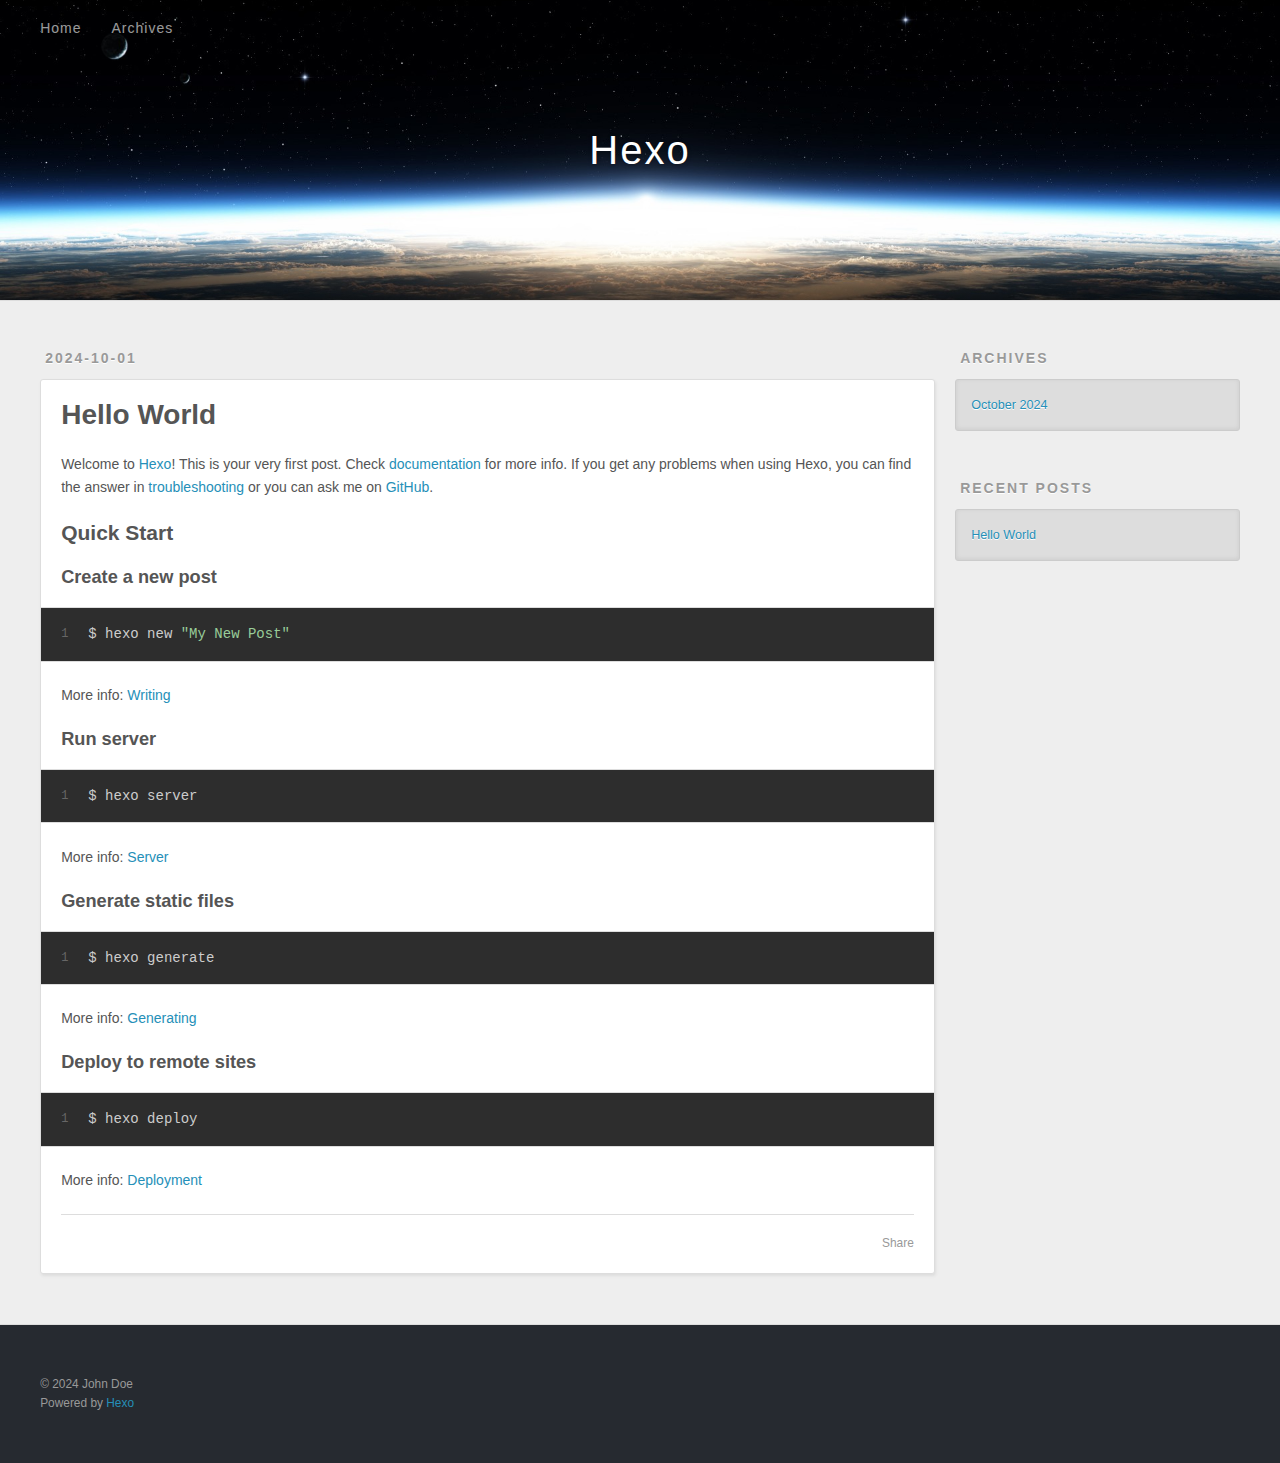
==== index.html @ 83bdbe9d "Site updated: 2024-10-02 12:25:23" ====
<!DOCTYPE html>
<html>
<head>
  <meta charset="utf-8">
  
  
  <title>Hexo</title>
  <meta name="viewport" content="width=device-width, initial-scale=1, shrink-to-fit=no">
  <meta property="og:type" content="website">
<meta property="og:title" content="Hexo">
<meta property="og:url" content="http://example.com/index.html">
<meta property="og:site_name" content="Hexo">
<meta property="og:locale" content="en_US">
<meta property="article:author" content="John Doe">
<meta name="twitter:card" content="summary">
  
    <link rel="alternate" href="/atom.xml" title="Hexo" type="application/atom+xml">
  
  
    <link rel="shortcut icon" href="/favicon.png">
  
  
  
<link rel="stylesheet" href="/css/style.css">

  
    
<link rel="stylesheet" href="/fancybox/jquery.fancybox.min.css">

  
  
<meta name="generator" content="Hexo 7.3.0"></head>

<body>
  <div id="container">
    <div id="wrap">
      <header id="header">
  <div id="banner"></div>
  <div id="header-outer" class="outer">
    <div id="header-title" class="inner">
      <h1 id="logo-wrap">
        <a href="/" id="logo">Hexo</a>
      </h1>
      
    </div>
    <div id="header-inner" class="inner">
      <nav id="main-nav">
        <a id="main-nav-toggle" class="nav-icon"><span class="fa fa-bars"></span></a>
        
          <a class="main-nav-link" href="/">Home</a>
        
          <a class="main-nav-link" href="/archives">Archives</a>
        
      </nav>
      <nav id="sub-nav">
        
        
          <a class="nav-icon" href="/atom.xml" title="RSS Feed"><span class="fa fa-rss"></span></a>
        
        <a class="nav-icon nav-search-btn" title="Search"><span class="fa fa-search"></span></a>
      </nav>
      <div id="search-form-wrap">
        <form action="//google.com/search" method="get" accept-charset="UTF-8" class="search-form"><input type="search" name="q" class="search-form-input" placeholder="Search"><button type="submit" class="search-form-submit">&#xF002;</button><input type="hidden" name="sitesearch" value="http://example.com"></form>
      </div>
    </div>
  </div>
</header>

      <div class="outer">
        <section id="main">
  
    <article id="post-hello-world" class="h-entry article article-type-post" itemprop="blogPost" itemscope itemtype="https://schema.org/BlogPosting">
  <div class="article-meta">
    <a href="/2024/10/01/hello-world/" class="article-date">
  <time class="dt-published" datetime="2024-10-01T13:02:07.486Z" itemprop="datePublished">2024-10-01</time>
</a>
    
  </div>
  <div class="article-inner">
    
    
      <header class="article-header">
        
  
    <h1 itemprop="name">
      <a class="p-name article-title" href="/2024/10/01/hello-world/">Hello World</a>
    </h1>
  

      </header>
    
    <div class="e-content article-entry" itemprop="articleBody">
      
        <p>Welcome to <a target="_blank" rel="noopener" href="https://hexo.io/">Hexo</a>! This is your very first post. Check <a target="_blank" rel="noopener" href="https://hexo.io/docs/">documentation</a> for more info. If you get any problems when using Hexo, you can find the answer in <a target="_blank" rel="noopener" href="https://hexo.io/docs/troubleshooting.html">troubleshooting</a> or you can ask me on <a target="_blank" rel="noopener" href="https://github.com/hexojs/hexo/issues">GitHub</a>.</p>
<h2 id="Quick-Start"><a href="#Quick-Start" class="headerlink" title="Quick Start"></a>Quick Start</h2><h3 id="Create-a-new-post"><a href="#Create-a-new-post" class="headerlink" title="Create a new post"></a>Create a new post</h3><figure class="highlight bash"><table><tr><td class="gutter"><pre><span class="line">1</span><br></pre></td><td class="code"><pre><span class="line">$ hexo new <span class="string">&quot;My New Post&quot;</span></span><br></pre></td></tr></table></figure>

<p>More info: <a target="_blank" rel="noopener" href="https://hexo.io/docs/writing.html">Writing</a></p>
<h3 id="Run-server"><a href="#Run-server" class="headerlink" title="Run server"></a>Run server</h3><figure class="highlight bash"><table><tr><td class="gutter"><pre><span class="line">1</span><br></pre></td><td class="code"><pre><span class="line">$ hexo server</span><br></pre></td></tr></table></figure>

<p>More info: <a target="_blank" rel="noopener" href="https://hexo.io/docs/server.html">Server</a></p>
<h3 id="Generate-static-files"><a href="#Generate-static-files" class="headerlink" title="Generate static files"></a>Generate static files</h3><figure class="highlight bash"><table><tr><td class="gutter"><pre><span class="line">1</span><br></pre></td><td class="code"><pre><span class="line">$ hexo generate</span><br></pre></td></tr></table></figure>

<p>More info: <a target="_blank" rel="noopener" href="https://hexo.io/docs/generating.html">Generating</a></p>
<h3 id="Deploy-to-remote-sites"><a href="#Deploy-to-remote-sites" class="headerlink" title="Deploy to remote sites"></a>Deploy to remote sites</h3><figure class="highlight bash"><table><tr><td class="gutter"><pre><span class="line">1</span><br></pre></td><td class="code"><pre><span class="line">$ hexo deploy</span><br></pre></td></tr></table></figure>

<p>More info: <a target="_blank" rel="noopener" href="https://hexo.io/docs/one-command-deployment.html">Deployment</a></p>

      
    </div>
    <footer class="article-footer">
      <a data-url="http://example.com/2024/10/01/hello-world/" data-id="cm1qg7wpd0000dcs176dx3yyu" data-title="Hello World" class="article-share-link"><span class="fa fa-share">Share</span></a>
      
      
      
    </footer>
  </div>
  
</article>



  


</section>
        
          <aside id="sidebar">
  
    

  
    

  
    
  
    
  <div class="widget-wrap">
    <h3 class="widget-title">Archives</h3>
    <div class="widget">
      <ul class="archive-list"><li class="archive-list-item"><a class="archive-list-link" href="/archives/2024/10/">October 2024</a></li></ul>
    </div>
  </div>


  
    
  <div class="widget-wrap">
    <h3 class="widget-title">Recent Posts</h3>
    <div class="widget">
      <ul>
        
          <li>
            <a href="/2024/10/01/hello-world/">Hello World</a>
          </li>
        
      </ul>
    </div>
  </div>

  
</aside>
        
      </div>
      <footer id="footer">
  
  <div class="outer">
    <div id="footer-info" class="inner">
      
      &copy; 2024 John Doe<br>
      Powered by <a href="https://hexo.io/" target="_blank">Hexo</a>
    </div>
  </div>
</footer>

    </div>
    <nav id="mobile-nav">
  
    <a href="/" class="mobile-nav-link">Home</a>
  
    <a href="/archives" class="mobile-nav-link">Archives</a>
  
</nav>
    


<script src="/js/jquery-3.6.4.min.js"></script>



  
<script src="/fancybox/jquery.fancybox.min.js"></script>




<script src="/js/script.js"></script>





  </div>
</body>
</html>
---- css/style.css ----
body {
  width: 100%;
}
body:before,
body:after {
  content: "";
  display: table;
}
body:after {
  clear: both;
}
html,
body,
div,
span,
applet,
object,
iframe,
h1,
h2,
h3,
h4,
h5,
h6,
p,
blockquote,
pre,
a,
abbr,
acronym,
address,
big,
cite,
code,
del,
dfn,
em,
img,
ins,
kbd,
q,
s,
samp,
small,
strike,
strong,
sub,
sup,
tt,
var,
dl,
dt,
dd,
ol,
ul,
li,
fieldset,
form,
label,
legend,
table,
caption,
tbody,
tfoot,
thead,
tr,
th,
td {
  margin: 0;
  padding: 0;
  border: 0;
  outline: 0;
  font-weight: inherit;
  font-style: inherit;
  font-family: inherit;
  font-size: 100%;
  vertical-align: baseline;
}
body {
  line-height: 1;
  color: #000;
  background: #fff;
}
ol,
ul {
  list-style: none;
}
table {
  border-collapse: separate;
  border-spacing: 0;
  vertical-align: middle;
}
caption,
th,
td {
  text-align: left;
  font-weight: normal;
  vertical-align: middle;
}
a img {
  border: none;
}
input,
button {
  margin: 0;
  padding: 0;
}
input::-moz-focus-inner,
button::-moz-focus-inner {
  border: 0;
  padding: 0;
}
html,
body,
#container {
  height: 100%;
}
body {
  background: #eee;
  font: 14px -apple-system, BlinkMacSystemFont, "Segoe UI", "Roboto", "Oxygen", "Ubuntu", "Cantarell", "Fira Sans", "Droid Sans", "Helvetica Neue", sans-serif;
  -webkit-text-size-adjust: 100%;
}
.outer {
  max-width: 1220px;
  margin: 0 auto;
  padding: 0 20px;
}
.outer:before,
.outer:after {
  content: "";
  display: table;
}
.outer:after {
  clear: both;
}
.inner {
  display: inline;
  float: left;
  width: 98.33333333333333%;
  margin: 0 0.833333333333333%;
}
.left,
.alignleft {
  float: left;
}
.right,
.alignright {
  float: right;
}
.clear {
  clear: both;
}
#container {
  position: relative;
}
.mobile-nav-on {
  overflow: hidden;
}
#wrap {
  height: 100%;
  width: 100%;
  position: absolute;
  top: 0;
  left: 0;
  -webkit-transition: 0.2s ease-out;
  -moz-transition: 0.2s ease-out;
  -ms-transition: 0.2s ease-out;
  transition: 0.2s ease-out;
  z-index: 1;
  background: #eee;
}
.mobile-nav-on #wrap {
  left: 280px;
}
@media screen and (min-width: 768px) {
  #main {
    display: inline;
    float: left;
    width: 73.33333333333333%;
    margin: 0 0.833333333333333%;
  }
}
.article-date,
.article-category-link,
.archive-year,
.widget-title {
  text-decoration: none;
  text-transform: uppercase;
  letter-spacing: 2px;
  color: #999;
  margin-bottom: 1em;
  margin-left: 5px;
  line-height: 1em;
  text-shadow: 0 1px #fff;
  font-weight: bold;
}
.article-inner,
.archive-article-inner {
  background: #fff;
  -webkit-box-shadow: 1px 2px 3px #ddd;
  box-shadow: 1px 2px 3px #ddd;
  border: 1px solid #ddd;
  border-radius: 3px;
}
.article-entry h1,
.widget h1 {
  font-size: 2em;
}
.article-entry h2,
.widget h2 {
  font-size: 1.5em;
}
.article-entry h3,
.widget h3 {
  font-size: 1.3em;
}
.article-entry h4,
.widget h4 {
  font-size: 1.2em;
}
.article-entry h5,
.widget h5 {
  font-size: 1em;
}
.article-entry h6,
.widget h6 {
  font-size: 1em;
  color: #999;
}
.article-entry hr,
.widget hr {
  border: 1px dashed #ddd;
}
.article-entry strong,
.widget strong {
  font-weight: bold;
}
.article-entry em,
.widget em,
.article-entry cite,
.widget cite {
  font-style: italic;
}
.article-entry sup,
.widget sup,
.article-entry sub,
.widget sub {
  font-size: 0.75em;
  line-height: 0;
  position: relative;
  vertical-align: baseline;
}
.article-entry sup,
.widget sup {
  top: -0.5em;
}
.article-entry sub,
.widget sub {
  bottom: -0.2em;
}
.article-entry small,
.widget small {
  font-size: 0.85em;
}
.article-entry acronym,
.widget acronym,
.article-entry abbr,
.widget abbr {
  border-bottom: 1px dotted;
}
.article-entry ul,
.widget ul,
.article-entry ol,
.widget ol,
.article-entry dl,
.widget dl {
  margin: 0 20px;
  line-height: 1.6em;
}
.article-entry ul ul,
.widget ul ul,
.article-entry ol ul,
.widget ol ul,
.article-entry ul ol,
.widget ul ol,
.article-entry ol ol,
.widget ol ol {
  margin-top: 0;
  margin-bottom: 0;
}
.article-entry ul,
.widget ul {
  list-style: disc;
}
.article-entry ol,
.widget ol {
  list-style: decimal;
}
.article-entry dt,
.widget dt {
  font-weight: bold;
}
#header {
  height: 300px;
  position: relative;
  border-bottom: 1px solid #ddd;
}
#header:before,
#header:after {
  content: "";
  position: absolute;
  left: 0;
  right: 0;
  height: 40px;
}
#header:before {
  top: 0;
  background: -webkit-linear-gradient(rgba(0,0,0,0.2), transparent);
  background: -moz-linear-gradient(rgba(0,0,0,0.2), transparent);
  background: -ms-linear-gradient(rgba(0,0,0,0.2), transparent);
  background: linear-gradient(rgba(0,0,0,0.2), transparent);
}
#header:after {
  bottom: 0;
  background: -webkit-linear-gradient(transparent, rgba(0,0,0,0.2));
  background: -moz-linear-gradient(transparent, rgba(0,0,0,0.2));
  background: -ms-linear-gradient(transparent, rgba(0,0,0,0.2));
  background: linear-gradient(transparent, rgba(0,0,0,0.2));
}
#header-outer {
  height: 100%;
  position: relative;
}
#header-inner {
  position: relative;
  overflow: hidden;
}
#banner {
  position: absolute;
  top: 0;
  left: 0;
  width: 100%;
  height: 100%;
  background: url("images/banner.jpg") center #000;
  background-size: cover;
  z-index: -1;
}
#header-title {
  text-align: center;
  height: 40px;
  position: absolute;
  top: 50%;
  left: 0;
  margin-top: -20px;
}
#logo,
#subtitle {
  text-decoration: none;
  color: #fff;
  font-weight: 300;
  text-shadow: 0 1px 4px rgba(0,0,0,0.3);
}
#logo {
  font-size: 40px;
  line-height: 40px;
  letter-spacing: 2px;
}
#subtitle {
  font-size: 16px;
  line-height: 16px;
  letter-spacing: 1px;
}
#subtitle-wrap {
  margin-top: 16px;
}
#main-nav {
  float: left;
  margin-left: -15px;
}
.nav-icon,
.main-nav-link {
  float: left;
  color: #fff;
  opacity: 0.6;
  text-decoration: none;
  text-shadow: 0 1px rgba(0,0,0,0.2);
  -webkit-transition: opacity 0.2s;
  -moz-transition: opacity 0.2s;
  -ms-transition: opacity 0.2s;
  transition: opacity 0.2s;
  display: block;
  padding: 20px 15px;
}
.nav-icon:hover,
.main-nav-link:hover {
  opacity: 1;
}
.nav-icon {
  text-align: center;
  font-size: 14px;
  width: 14px;
  height: 14px;
  padding: 20px 15px;
  position: relative;
  cursor: pointer;
}
.main-nav-link {
  font-weight: 300;
  letter-spacing: 1px;
}
@media screen and (max-width: 479px) {
  .main-nav-link {
    display: none;
  }
}
#main-nav-toggle {
  display: none;
}
@media screen and (max-width: 479px) {
  #main-nav-toggle {
    display: block;
  }
}
#sub-nav {
  float: right;
  margin-right: -15px;
}
#search-form-wrap {
  position: absolute;
  top: 15px;
  width: 150px;
  height: 30px;
  right: -150px;
  opacity: 0;
  -webkit-transition: 0.2s ease-out;
  -moz-transition: 0.2s ease-out;
  -ms-transition: 0.2s ease-out;
  transition: 0.2s ease-out;
}
#search-form-wrap.on {
  opacity: 1;
  right: 0;
}
@media screen and (max-width: 479px) {
  #search-form-wrap {
    width: 100%;
    right: -100%;
  }
}
.search-form {
  position: absolute;
  top: 0;
  left: 0;
  right: 0;
  background: #fff;
  padding: 5px 15px;
  border-radius: 15px;
  -webkit-box-shadow: 0 0 10px rgba(0,0,0,0.3);
  box-shadow: 0 0 10px rgba(0,0,0,0.3);
}
.search-form-input {
  border: none;
  background: none;
  color: #555;
  width: 100%;
  font: 13px -apple-system, BlinkMacSystemFont, "Segoe UI", "Roboto", "Oxygen", "Ubuntu", "Cantarell", "Fira Sans", "Droid Sans", "Helvetica Neue", sans-serif;
  outline: none;
}
.search-form-input::-webkit-search-results-decoration,
.search-form-input::-webkit-search-cancel-button {
  -webkit-appearance: none;
}
.search-form-submit {
  position: absolute;
  top: 50%;
  right: 10px;
  margin-top: -7px;
  font: 13px ForkAwesome;
  border: none;
  background: none;
  color: #bbb;
  cursor: pointer;
}
.search-form-submit:hover,
.search-form-submit:focus {
  color: #777;
}
.article {
  margin: 50px 0;
}
.article-inner {
  overflow: hidden;
}
.article-meta:before,
.article-meta:after {
  content: "";
  display: table;
}
.article-meta:after {
  clear: both;
}
.article-date {
  float: left;
}
.article-category {
  float: left;
  line-height: 1em;
  color: #ccc;
  text-shadow: 0 1px #fff;
  margin-left: 8px;
}
.article-category:before {
  content: "\2022";
}
.article-category-link {
  margin: 0 12px 1em;
}
.article-header {
  padding: 20px 20px 0;
}
.article-title {
  text-decoration: none;
  font-size: 2em;
  font-weight: bold;
  color: #555;
  line-height: 1.1em;
  -webkit-transition: color 0.2s;
  -moz-transition: color 0.2s;
  -ms-transition: color 0.2s;
  transition: color 0.2s;
}
a.article-title:hover {
  color: #258fb8;
}
.article-entry {
  color: #555;
  padding: 0 20px;
}
.article-entry:before,
.article-entry:after {
  content: "";
  display: table;
}
.article-entry:after {
  clear: both;
}
.article-entry p,
.article-entry table {
  line-height: 1.6em;
  margin: 1.6em 0;
}
.article-entry h1,
.article-entry h2,
.article-entry h3,
.article-entry h4,
.article-entry h5,
.article-entry h6 {
  font-weight: bold;
}
.article-entry h1,
.article-entry h2,
.article-entry h3,
.article-entry h4,
.article-entry h5,
.article-entry h6 {
  line-height: 1.1em;
  margin: 1.1em 0;
}
.article-entry a {
  color: #258fb8;
  text-decoration: none;
}
.article-entry a:hover {
  text-decoration: underline;
}
.article-entry ul,
.article-entry ol,
.article-entry dl {
  margin-top: 1.6em;
  margin-bottom: 1.6em;
}
.article-entry img,
.article-entry video {
  max-width: 100%;
  height: auto;
  display: block;
  margin: auto;
}
.article-entry iframe {
  border: none;
}
.article-entry table {
  width: 100%;
  border-collapse: collapse;
  border-spacing: 0;
}
.article-entry th {
  font-weight: bold;
  border-bottom: 3px solid #ddd;
  padding-bottom: 0.5em;
}
.article-entry td {
  border-bottom: 1px solid #ddd;
  padding: 10px 0;
}
.article-entry blockquote {
  font-family: Georgia, "Times New Roman", serif;
  margin: 1.6em 20px;
  text-align: center;
}
.article-entry blockquote footer {
  font-size: 14px;
  margin: 1.6em 0;
  font-family: -apple-system, BlinkMacSystemFont, "Segoe UI", "Roboto", "Oxygen", "Ubuntu", "Cantarell", "Fira Sans", "Droid Sans", "Helvetica Neue", sans-serif;
}
.article-entry blockquote footer cite:before {
  content: "—";
  padding: 0 0.5em;
}
.article-entry .pullquote {
  text-align: left;
  width: 45%;
  margin: 0;
}
.article-entry .pullquote.left {
  margin-left: 0.5em;
  margin-right: 1em;
}
.article-entry .pullquote.right {
  margin-right: 0.5em;
  margin-left: 1em;
}
.article-entry .caption {
  color: #999;
  display: block;
  font-size: 0.9em;
  margin-top: 0.5em;
  position: relative;
  text-align: center;
}
.article-entry .video-container {
  position: relative;
  padding-top: 56.25%;
  height: 0;
  overflow: hidden;
}
.article-entry .video-container iframe,
.article-entry .video-container object,
.article-entry .video-container embed {
  position: absolute;
  top: 0;
  left: 0;
  width: 100%;
  height: 100%;
  margin-top: 0;
}
.article-more-link a {
  display: inline-block;
  line-height: 1em;
  padding: 6px 15px;
  border-radius: 15px;
  background: #eee;
  color: #999;
  text-shadow: 0 1px #fff;
  text-decoration: none;
}
.article-more-link a:hover {
  background: #258fb8;
  color: #fff;
  text-decoration: none;
  text-shadow: 0 1px #1e7293;
}
.article-footer {
  font-size: 0.85em;
  line-height: 1.6em;
  border-top: 1px solid #ddd;
  padding-top: 1.6em;
  margin: 0 20px 20px;
}
.article-footer:before,
.article-footer:after {
  content: "";
  display: table;
}
.article-footer:after {
  clear: both;
}
.article-footer a {
  color: #999;
  text-decoration: none;
}
.article-footer a:hover {
  color: #555;
}
.article-tag-list-item {
  float: left;
  margin-right: 10px;
}
.article-tag-list-link:before {
  content: "#";
}
.article-comment-link {
  float: right;
}
.article-comment-link:before {
  padding-right: 8px;
}
.article-share-link {
  cursor: pointer;
  float: right;
  margin-left: 20px;
}
.article-share-link:before {
  padding-right: 6px;
}
#article-nav {
  position: relative;
}
#article-nav:before,
#article-nav:after {
  content: "";
  display: table;
}
#article-nav:after {
  clear: both;
}
@media screen and (min-width: 768px) {
  #article-nav {
    margin: 50px 0;
  }
  #article-nav:before {
    width: 8px;
    height: 8px;
    position: absolute;
    top: 50%;
    left: 50%;
    margin-top: -4px;
    margin-left: -4px;
    content: "";
    border-radius: 50%;
    background: #ddd;
    -webkit-box-shadow: 0 1px 2px #fff;
    box-shadow: 0 1px 2px #fff;
  }
}
.article-nav-link-wrap {
  text-decoration: none;
  text-shadow: 0 1px #fff;
  color: #999;
  -webkit-box-sizing: border-box;
  -moz-box-sizing: border-box;
  box-sizing: border-box;
  margin-top: 50px;
  text-align: center;
  display: block;
}
.article-nav-link-wrap:hover {
  color: #555;
}
@media screen and (min-width: 768px) {
  .article-nav-link-wrap {
    width: 50%;
    margin-top: 0;
  }
}
@media screen and (min-width: 768px) {
  #article-nav-newer {
    float: left;
    text-align: right;
    padding-right: 20px;
  }
}
@media screen and (min-width: 768px) {
  #article-nav-older {
    float: right;
    text-align: left;
    padding-left: 20px;
  }
}
.article-nav-caption {
  text-transform: uppercase;
  letter-spacing: 2px;
  color: #ddd;
  line-height: 1em;
  font-weight: bold;
}
#article-nav-newer .article-nav-caption {
  margin-right: -2px;
}
.article-nav-title {
  font-size: 0.85em;
  line-height: 1.6em;
  margin-top: 0.5em;
}
.article-share-box {
  position: absolute;
  display: none;
  background: #fff;
  -webkit-box-shadow: 1px 2px 10px rgba(0,0,0,0.2);
  box-shadow: 1px 2px 10px rgba(0,0,0,0.2);
  border-radius: 3px;
  margin-left: -145px;
  overflow: hidden;
  z-index: 1;
}
.article-share-box.on {
  display: block;
}
.article-share-input {
  width: 100%;
  background: none;
  -webkit-box-sizing: border-box;
  -moz-box-sizing: border-box;
  box-sizing: border-box;
  font: 14px -apple-system, BlinkMacSystemFont, "Segoe UI", "Roboto", "Oxygen", "Ubuntu", "Cantarell", "Fira Sans", "Droid Sans", "Helvetica Neue", sans-serif;
  padding: 0 15px;
  color: #555;
  outline: none;
  border: 1px solid #ddd;
  border-radius: 3px 3px 0 0;
  height: 36px;
  line-height: 36px;
}
.article-share-links {
  background: #eee;
}
.article-share-links:before,
.article-share-links:after {
  content: "";
  display: table;
}
.article-share-links:after {
  clear: both;
}
.article-share-twitter,
.article-share-facebook,
.article-share-pinterest,
.article-share-linkedin {
  width: 50px;
  height: 36px;
  display: block;
  float: left;
  position: relative;
  color: #999;
  text-shadow: 0 1px #fff;
}
.article-share-twitter:before,
.article-share-facebook:before,
.article-share-pinterest:before,
.article-share-linkedin:before {
  font-size: 20px;
  width: 20px;
  height: 20px;
  position: absolute;
  top: 50%;
  left: 50%;
  margin-top: -10px;
  margin-left: -10px;
  text-align: center;
}
.article-share-twitter:hover,
.article-share-facebook:hover,
.article-share-pinterest:hover,
.article-share-linkedin:hover {
  color: #fff;
}
.article-share-twitter:hover {
  background: #00aced;
  text-shadow: 0 1px #008abe;
}
.article-share-facebook:hover {
  background: #3b5998;
  text-shadow: 0 1px #2f477a;
}
.article-share-pinterest:hover {
  background: #cb2027;
  text-shadow: 0 1px #a21a1f;
}
.article-share-linkedin:hover {
  background: #0077b5;
  text-shadow: 0 1px #005f91;
}
.article-gallery {
  background: #000;
  position: relative;
}
.article-gallery-photos {
  position: relative;
  overflow: hidden;
}
.article-gallery-img {
  display: none;
  max-width: 100%;
}
.article-gallery-img:first-child {
  display: block;
}
.article-gallery-img.loaded {
  position: absolute;
  display: block;
}
.article-gallery-img img {
  display: block;
  max-width: 100%;
  margin: 0 auto;
}
#comments {
  background: #fff;
  -webkit-box-shadow: 1px 2px 3px #ddd;
  box-shadow: 1px 2px 3px #ddd;
  padding: 20px;
  border: 1px solid #ddd;
  border-radius: 3px;
  margin: 50px 0;
}
#comments a {
  color: #258fb8;
}
.archives-wrap {
  margin: 50px 0;
}
.archives:before,
.archives:after {
  content: "";
  display: table;
}
.archives:after {
  clear: both;
}
.archive-year-wrap {
  margin-bottom: 1em;
}
.archives {
  -webkit-column-gap: 10px;
  -moz-column-gap: 10px;
  column-gap: 10px;
}
@media screen and (min-width: 480px) and (max-width: 767px) {
  .archives {
    -webkit-column-count: 2;
    -moz-column-count: 2;
    column-count: 2;
  }
}
@media screen and (min-width: 768px) {
  .archives {
    -webkit-column-count: 3;
    -moz-column-count: 3;
    column-count: 3;
  }
}
.archive-article {
  -webkit-column-break-inside: avoid;
  page-break-inside: avoid;
  overflow: hidden;
  break-inside: avoid-column;
}
.archive-article-inner {
  padding: 10px;
  margin-bottom: 15px;
}
.archive-article-title {
  text-decoration: none;
  font-weight: bold;
  color: #555;
  -webkit-transition: color 0.2s;
  -moz-transition: color 0.2s;
  -ms-transition: color 0.2s;
  transition: color 0.2s;
  line-height: 1.6em;
}
.archive-article-title:hover {
  color: #258fb8;
}
.archive-article-footer {
  margin-top: 1em;
}
.archive-article-date {
  color: #999;
  text-decoration: none;
  font-size: 0.85em;
  line-height: 1em;
  margin-bottom: 0.5em;
  display: block;
}
#page-nav {
  margin: 50px auto;
  background: #fff;
  -webkit-box-shadow: 1px 2px 3px #ddd;
  box-shadow: 1px 2px 3px #ddd;
  border: 1px solid #ddd;
  border-radius: 3px;
  text-align: center;
  color: #999;
  overflow: hidden;
}
#page-nav:before,
#page-nav:after {
  content: "";
  display: table;
}
#page-nav:after {
  clear: both;
}
#page-nav a,
#page-nav span {
  padding: 10px 20px;
  line-height: 1;
  height: 2ex;
}
#page-nav a {
  color: #999;
  text-decoration: none;
}
#page-nav a:hover {
  background: #999;
  color: #fff;
}
#page-nav .prev {
  float: left;
}
#page-nav .next {
  float: right;
}
#page-nav .page-number {
  display: inline-block;
}
@media screen and (max-width: 479px) {
  #page-nav .page-number {
    display: none;
  }
}
#page-nav .current {
  color: #555;
  font-weight: bold;
}
#page-nav .space {
  color: #ddd;
}
#footer {
  background: #262a30;
  padding: 50px 0;
  border-top: 1px solid #ddd;
  color: #999;
}
#footer a {
  color: #258fb8;
  text-decoration: none;
}
#footer a:hover {
  text-decoration: underline;
}
#footer-info {
  line-height: 1.6em;
  font-size: 0.85em;
}
.article-entry pre,
.article-entry .highlight {
  background: #2d2d2d;
  margin: 0 -20px;
  padding: 15px 20px;
  border-style: solid;
  border-color: #ddd;
  border-width: 1px 0;
  overflow: auto;
  color: #ccc;
  line-height: 22.400000000000002px;
}
.article-entry .highlight .gutter pre,
.article-entry .gist .gist-file .gist-data .line-numbers {
  color: #666;
  font-size: 0.85em;
}
.article-entry pre,
.article-entry code {
  font-family: "Source Code Pro", Consolas, Monaco, Menlo, Consolas, monospace;
}
.article-entry code {
  background: #eee;
  text-shadow: 0 1px #fff;
  padding: 0 0.3em;
}
.article-entry pre code {
  background: none;
  text-shadow: none;
  padding: 0;
}
.article-entry .highlight pre {
  border: none;
  margin: 0;
  padding: 0;
}
.article-entry .highlight table {
  margin: 0;
  width: auto;
}
.article-entry .highlight td {
  border: none;
  padding: 0;
}
.article-entry .highlight figcaption {
  font-size: 0.85em;
  color: #999;
  line-height: 1em;
  margin-bottom: 1em;
}
.article-entry .highlight figcaption:before,
.article-entry .highlight figcaption:after {
  content: "";
  display: table;
}
.article-entry .highlight figcaption:after {
  clear: both;
}
.article-entry .highlight figcaption a {
  float: right;
}
.article-entry .highlight .gutter {
  -moz-user-select: none;
  -ms-user-select: none;
  -webkit-user-select: none;
  -webkit-user-select: none;
  -moz-user-select: none;
  -ms-user-select: none;
  user-select: none;
}
.article-entry .highlight .gutter pre {
  text-align: right;
  padding-right: 20px;
}
.article-entry .highlight .line {
  height: 22.400000000000002px;
}
.article-entry .highlight .line.marked {
  background: #515151;
}
.article-entry .gist {
  margin: 0 -20px;
  border-style: solid;
  border-color: #ddd;
  border-width: 1px 0;
  background: #2d2d2d;
  padding: 15px 20px 15px 0;
}
.article-entry .gist .gist-file {
  border: none;
  font-family: "Source Code Pro", Consolas, Monaco, Menlo, Consolas, monospace;
  margin: 0;
}
.article-entry .gist .gist-file .gist-data {
  background: none;
  border: none;
}
.article-entry .gist .gist-file .gist-data .line-numbers {
  background: none;
  border: none;
  padding: 0 20px 0 0;
}
.article-entry .gist .gist-file .gist-data .line-data {
  padding: 0 !important;
}
.article-entry .gist .gist-file .highlight {
  margin: 0;
  padding: 0;
  border: none;
}
.article-entry .gist .gist-file .gist-meta {
  background: #2d2d2d;
  color: #999;
  font: 0.85em -apple-system, BlinkMacSystemFont, "Segoe UI", "Roboto", "Oxygen", "Ubuntu", "Cantarell", "Fira Sans", "Droid Sans", "Helvetica Neue", sans-serif;
  text-shadow: 0 0;
  padding: 0;
  margin-top: 1em;
  margin-left: 20px;
}
.article-entry .gist .gist-file .gist-meta a {
  color: #258fb8;
  font-weight: normal;
}
.article-entry .gist .gist-file .gist-meta a:hover {
  text-decoration: underline;
}
pre .comment,
pre .title {
  color: #999;
}
pre .variable,
pre .attribute,
pre .tag,
pre .regexp,
pre .ruby .constant,
pre .xml .tag .title,
pre .xml .pi,
pre .xml .doctype,
pre .html .doctype,
pre .css .id,
pre .css .class,
pre .css .pseudo {
  color: #f2777a;
}
pre .number,
pre .preprocessor,
pre .built_in,
pre .literal,
pre .params,
pre .constant {
  color: #f99157;
}
pre .class,
pre .ruby .class .title,
pre .css .rules .attribute {
  color: #9c9;
}
pre .string,
pre .value,
pre .inheritance,
pre .header,
pre .ruby .symbol,
pre .xml .cdata {
  color: #9c9;
}
pre .css .hexcolor {
  color: #6cc;
}
pre .function,
pre .python .decorator,
pre .python .title,
pre .ruby .function .title,
pre .ruby .title .keyword,
pre .perl .sub,
pre .javascript .title,
pre .coffeescript .title {
  color: #69c;
}
pre .keyword,
pre .javascript .function {
  color: #c9c;
}
@media screen and (max-width: 479px) {
  #mobile-nav {
    position: absolute;
    top: 0;
    left: 0;
    width: 280px;
    height: 100%;
    background: #191919;
    border-right: 1px solid #fff;
  }
}
@media screen and (max-width: 479px) {
  .mobile-nav-link {
    display: block;
    color: #999;
    text-decoration: none;
    padding: 15px 20px;
    font-weight: bold;
  }
  .mobile-nav-link:hover {
    color: #fff;
  }
}
@media screen and (min-width: 768px) {
  #sidebar {
    display: inline;
    float: left;
    width: 23.333333333333332%;
    margin: 0 0.833333333333333%;
  }
}
.widget-wrap {
  margin: 50px 0;
}
.widget {
  color: #777;
  text-shadow: 0 1px #fff;
  background: #ddd;
  -webkit-box-shadow: 0 -1px 4px #ccc inset;
  box-shadow: 0 -1px 4px #ccc inset;
  border: 1px solid #ccc;
  padding: 15px;
  border-radius: 3px;
}
.widget a {
  color: #258fb8;
  text-decoration: none;
}
.widget a:hover {
  text-decoration: underline;
}
.widget ul ul,
.widget ol ul,
.widget dl ul,
.widget ul ol,
.widget ol ol,
.widget dl ol,
.widget ul dl,
.widget ol dl,
.widget dl dl {
  margin-left: 15px;
  list-style: disc;
}
.widget {
  line-height: 1.6em;
  word-wrap: break-word;
  font-size: 0.9em;
}
.widget ul,
.widget ol {
  list-style: none;
  margin: 0;
}
.widget ul ul,
.widget ol ul,
.widget ul ol,
.widget ol ol {
  margin: 0 20px;
}
.widget ul ul,
.widget ol ul {
  list-style: disc;
}
.widget ul ol,
.widget ol ol {
  list-style: decimal;
}
.category-list-count,
.tag-list-count,
.archive-list-count {
  padding-left: 5px;
  color: #999;
  font-size: 0.85em;
}
.category-list-count:before,
.tag-list-count:before,
.archive-list-count:before {
  content: "(";
}
.category-list-count:after,
.tag-list-count:after,
.archive-list-count:after {
  content: ")";
}
.tagcloud a {
  margin-right: 5px;
  display: inline-block;
}
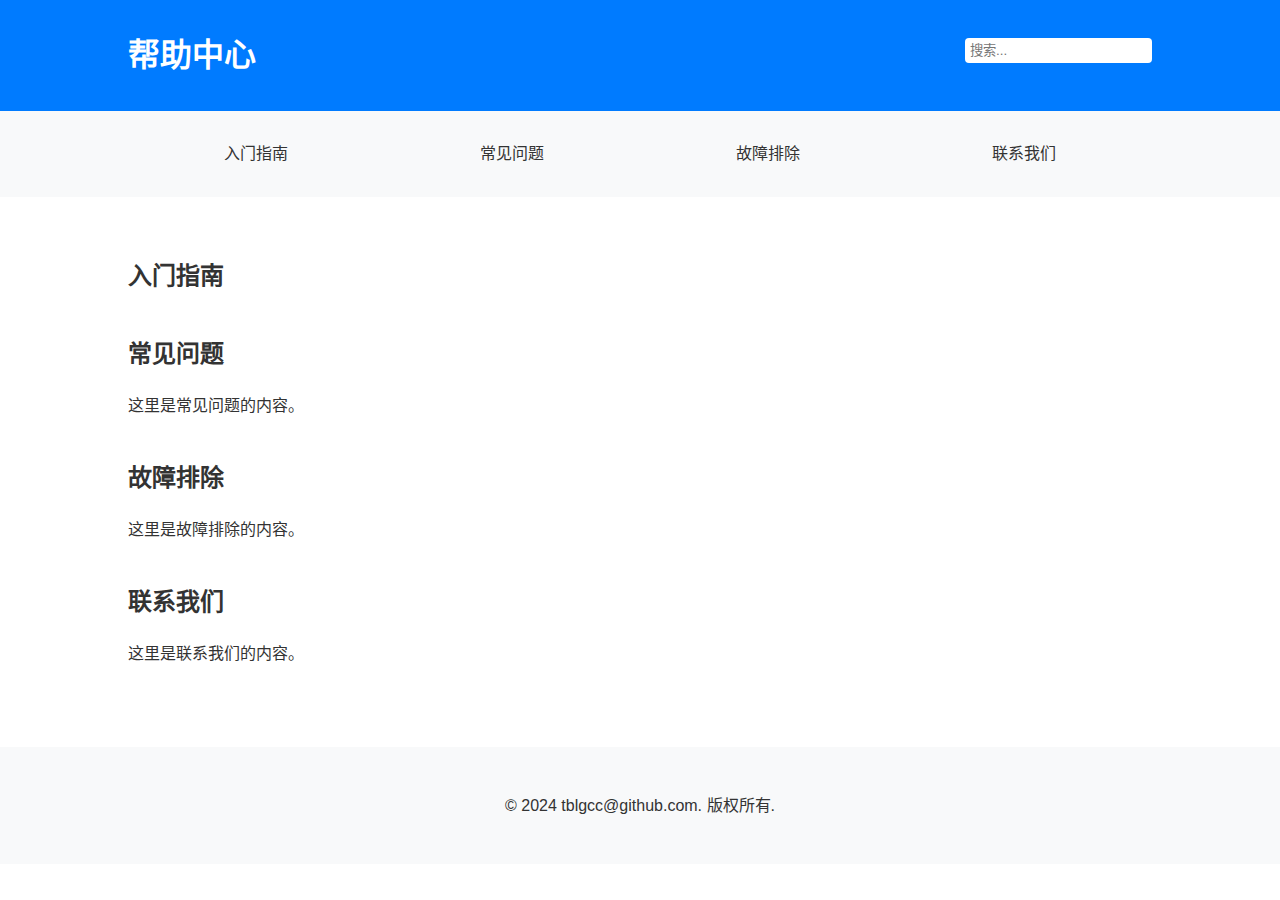
==== commit 48c16dbc: "second" ====
--- a/index.html
+++ b/index.html
@@ -1,205 +1,52 @@
-<!DOCTYPE html>
-<html>
-<head>
-  <meta charset="utf-8">
-  
-  
-  <title>Hexo</title>
-  <meta name="viewport" content="width=device-width, initial-scale=1, shrink-to-fit=no">
-  <meta property="og:type" content="website">
-<meta property="og:title" content="Hexo">
-<meta property="og:url" content="http://example.com/index.html">
-<meta property="og:site_name" content="Hexo">
-<meta property="og:locale" content="en_US">
-<meta property="article:author" content="John Doe">
-<meta name="twitter:card" content="summary">
-  
-    <link rel="alternate" href="/atom.xml" title="Hexo" type="application/atom+xml">
-  
-  
-    <link rel="shortcut icon" href="/favicon.png">
-  
-  
-  
-<link rel="stylesheet" href="/css/style.css">
-
-  
-    
-<link rel="stylesheet" href="/fancybox/jquery.fancybox.min.css">
-
-  
-  
-<meta name="generator" content="Hexo 7.3.0"></head>
-
-<body>
-  <div id="container">
-    <div id="wrap">
-      <header id="header">
-  <div id="banner"></div>
-  <div id="header-outer" class="outer">
-    <div id="header-title" class="inner">
-      <h1 id="logo-wrap">
-        <a href="/" id="logo">Hexo</a>
-      </h1>
-      
-    </div>
-    <div id="header-inner" class="inner">
-      <nav id="main-nav">
-        <a id="main-nav-toggle" class="nav-icon"><span class="fa fa-bars"></span></a>
-        
-          <a class="main-nav-link" href="/">Home</a>
-        
-          <a class="main-nav-link" href="/archives">Archives</a>
-        
-      </nav>
-      <nav id="sub-nav">
-        
-        
-          <a class="nav-icon" href="/atom.xml" title="RSS Feed"><span class="fa fa-rss"></span></a>
-        
-        <a class="nav-icon nav-search-btn" title="Search"><span class="fa fa-search"></span></a>
-      </nav>
-      <div id="search-form-wrap">
-        <form action="//google.com/search" method="get" accept-charset="UTF-8" class="search-form"><input type="search" name="q" class="search-form-input" placeholder="Search"><button type="submit" class="search-form-submit">&#xF002;</button><input type="hidden" name="sitesearch" value="http://example.com"></form>
-      </div>
-    </div>
-  </div>
-</header>
-
-      <div class="outer">
-        <section id="main">
-  
-    <article id="post-hello-world" class="h-entry article article-type-post" itemprop="blogPost" itemscope itemtype="https://schema.org/BlogPosting">
-  <div class="article-meta">
-    <a href="/2024/10/01/hello-world/" class="article-date">
-  <time class="dt-published" datetime="2024-10-01T13:02:07.486Z" itemprop="datePublished">2024-10-01</time>
-</a>
-    
-  </div>
-  <div class="article-inner">
-    
-    
-      <header class="article-header">
-        
-  
-    <h1 itemprop="name">
-      <a class="p-name article-title" href="/2024/10/01/hello-world/">Hello World</a>
-    </h1>
-  
-
-      </header>
-    
-    <div class="e-content article-entry" itemprop="articleBody">
-      
-        <p>Welcome to <a target="_blank" rel="noopener" href="https://hexo.io/">Hexo</a>! This is your very first post. Check <a target="_blank" rel="noopener" href="https://hexo.io/docs/">documentation</a> for more info. If you get any problems when using Hexo, you can find the answer in <a target="_blank" rel="noopener" href="https://hexo.io/docs/troubleshooting.html">troubleshooting</a> or you can ask me on <a target="_blank" rel="noopener" href="https://github.com/hexojs/hexo/issues">GitHub</a>.</p>
-<h2 id="Quick-Start"><a href="#Quick-Start" class="headerlink" title="Quick Start"></a>Quick Start</h2><h3 id="Create-a-new-post"><a href="#Create-a-new-post" class="headerlink" title="Create a new post"></a>Create a new post</h3><figure class="highlight bash"><table><tr><td class="gutter"><pre><span class="line">1</span><br></pre></td><td class="code"><pre><span class="line">$ hexo new <span class="string">&quot;My New Post&quot;</span></span><br></pre></td></tr></table></figure>
-
-<p>More info: <a target="_blank" rel="noopener" href="https://hexo.io/docs/writing.html">Writing</a></p>
-<h3 id="Run-server"><a href="#Run-server" class="headerlink" title="Run server"></a>Run server</h3><figure class="highlight bash"><table><tr><td class="gutter"><pre><span class="line">1</span><br></pre></td><td class="code"><pre><span class="line">$ hexo server</span><br></pre></td></tr></table></figure>
-
-<p>More info: <a target="_blank" rel="noopener" href="https://hexo.io/docs/server.html">Server</a></p>
-<h3 id="Generate-static-files"><a href="#Generate-static-files" class="headerlink" title="Generate static files"></a>Generate static files</h3><figure class="highlight bash"><table><tr><td class="gutter"><pre><span class="line">1</span><br></pre></td><td class="code"><pre><span class="line">$ hexo generate</span><br></pre></td></tr></table></figure>
-
-<p>More info: <a target="_blank" rel="noopener" href="https://hexo.io/docs/generating.html">Generating</a></p>
-<h3 id="Deploy-to-remote-sites"><a href="#Deploy-to-remote-sites" class="headerlink" title="Deploy to remote sites"></a>Deploy to remote sites</h3><figure class="highlight bash"><table><tr><td class="gutter"><pre><span class="line">1</span><br></pre></td><td class="code"><pre><span class="line">$ hexo deploy</span><br></pre></td></tr></table></figure>
-
-<p>More info: <a target="_blank" rel="noopener" href="https://hexo.io/docs/one-command-deployment.html">Deployment</a></p>
-
-      
-    </div>
-    <footer class="article-footer">
-      <a data-url="http://example.com/2024/10/01/hello-world/" data-id="cm1qg7wpd0000dcs176dx3yyu" data-title="Hello World" class="article-share-link"><span class="fa fa-share">Share</span></a>
-      
-      
-      
-    </footer>
-  </div>
-  
-</article>
-
-
-
-  
-
-
-</section>
-        
-          <aside id="sidebar">
-  
-    
-
-  
-    
-
-  
-    
-  
-    
-  <div class="widget-wrap">
-    <h3 class="widget-title">Archives</h3>
-    <div class="widget">
-      <ul class="archive-list"><li class="archive-list-item"><a class="archive-list-link" href="/archives/2024/10/">October 2024</a></li></ul>
-    </div>
-  </div>
-
-
-  
-    
-  <div class="widget-wrap">
-    <h3 class="widget-title">Recent Posts</h3>
-    <div class="widget">
-      <ul>
-        
-          <li>
-            <a href="/2024/10/01/hello-world/">Hello World</a>
-          </li>
-        
-      </ul>
-    </div>
-  </div>
-
-  
-</aside>
-        
-      </div>
-      <footer id="footer">
-  
-  <div class="outer">
-    <div id="footer-info" class="inner">
-      
-      &copy; 2024 John Doe<br>
-      Powered by <a href="https://hexo.io/" target="_blank">Hexo</a>
-    </div>
-  </div>
-</footer>
-
-    </div>
-    <nav id="mobile-nav">
-  
-    <a href="/" class="mobile-nav-link">Home</a>
-  
-    <a href="/archives" class="mobile-nav-link">Archives</a>
-  
-</nav>
-    
-
-
-<script src="/js/jquery-3.6.4.min.js"></script>
-
-
-
-  
-<script src="/fancybox/jquery.fancybox.min.js"></script>
-
-
-
-
-<script src="/js/script.js"></script>
-
-
-
-
-
-  </div>
-</body>
+<!DOCTYPE html>  
+<html lang="zh-CN">  
+<head>  
+    <meta charset="UTF-8">  
+    <meta name="viewport" content="width=device-width, initial-scale=1.0">  
+    <title>帮助中心</title>  
+    <link rel="stylesheet" href="styles.css">  
+</head>  
+<body>  
+    <header>  
+        <div class="container">  
+            <h1>帮助中心</h1>  
+            <input type="text" id="search" placeholder="搜索...">  
+        </div>  
+    </header>  
+    <nav>  
+        <div class="container">  
+            <ul>  
+                <li><a href="#getting-started">入门指南</a></li>  
+                <li><a href="#frequently-asked-questions">常见问题</a></li>  
+                <li><a href="#troubleshooting">故障排除</a></li>  
+                <li><a href="#contact-us">联系我们</a></li>  
+            </ul>  
+        </div>  
+    </nav>  
+    <main>  
+        <div class="container">  
+            <section id="getting-started">  
+                <h2>入门指南</h2>  
+            </section>  
+            <section id="frequently-asked-questions">  
+                <h2>常见问题</h2>  
+                <p>这里是常见问题的内容。</p>  
+            </section>  
+            <section id="troubleshooting">  
+                <h2>故障排除</h2>  
+                <p>这里是故障排除的内容。</p>  
+            </section>  
+            <section id="contact-us">  
+                <h2>联系我们</h2>  
+                <p>这里是联系我们的内容。</p>  
+            </section>  
+        </div>  
+    </main>  
+    <footer>  
+        <div class="container">  
+            <p>&copy; 2024 tblgcc@github.com. 版权所有.</p>  
+        </div>  
+    </footer>  
+    <script src="scripts.js"></script>  
+</body>  
 </html>--- a/styles.css
+++ b/styles.css
@@ -0,0 +1,74 @@
+body {  
+    font-family: Arial, sans-serif;  
+    line-height: 1.6;  
+    margin: 0;  
+    padding: 0;  
+    color: #333;  
+}  
+  
+.container {  
+    width: 80%;  
+    margin: 0 auto;  
+    padding: 20px;  
+    max-width: 1200px;  
+}  
+  
+header {  
+    background: #007BFF;  
+    color: white;  
+    padding: 10px 0;  
+}  
+  
+header h1 {  
+    display: inline-block;  
+    margin: 0;  
+}  
+  
+header input {  
+    float: right;  
+    padding: 5px;  
+    border: none;  
+    border-radius: 4px;  
+    margin-top: 8px;  
+}  
+  
+nav {  
+    background: #f8f9fa;  
+    padding: 10px 0;  
+}  
+  
+nav ul {  
+    list-style: none;  
+    padding: 0;  
+    margin: 0;  
+    display: flex;  
+    justify-content: space-around;  
+}  
+  
+nav ul li {  
+    margin: 0;  
+}  
+  
+nav ul li a {  
+    text-decoration: none;  
+    color: #333;  
+    padding: 10px 20px;  
+}  
+  
+nav ul li a:hover {  
+    background: #e8ecef;  
+    border-radius: 4px;  
+}  
+  
+main {  
+    padding: 20px 0;  
+}  
+  
+section {  
+    margin-bottom: 40px;  
+}  
+  
+footer {  
+    background: #f8f9fa;  
+    padding: 10px 0;  
+    text-align: center